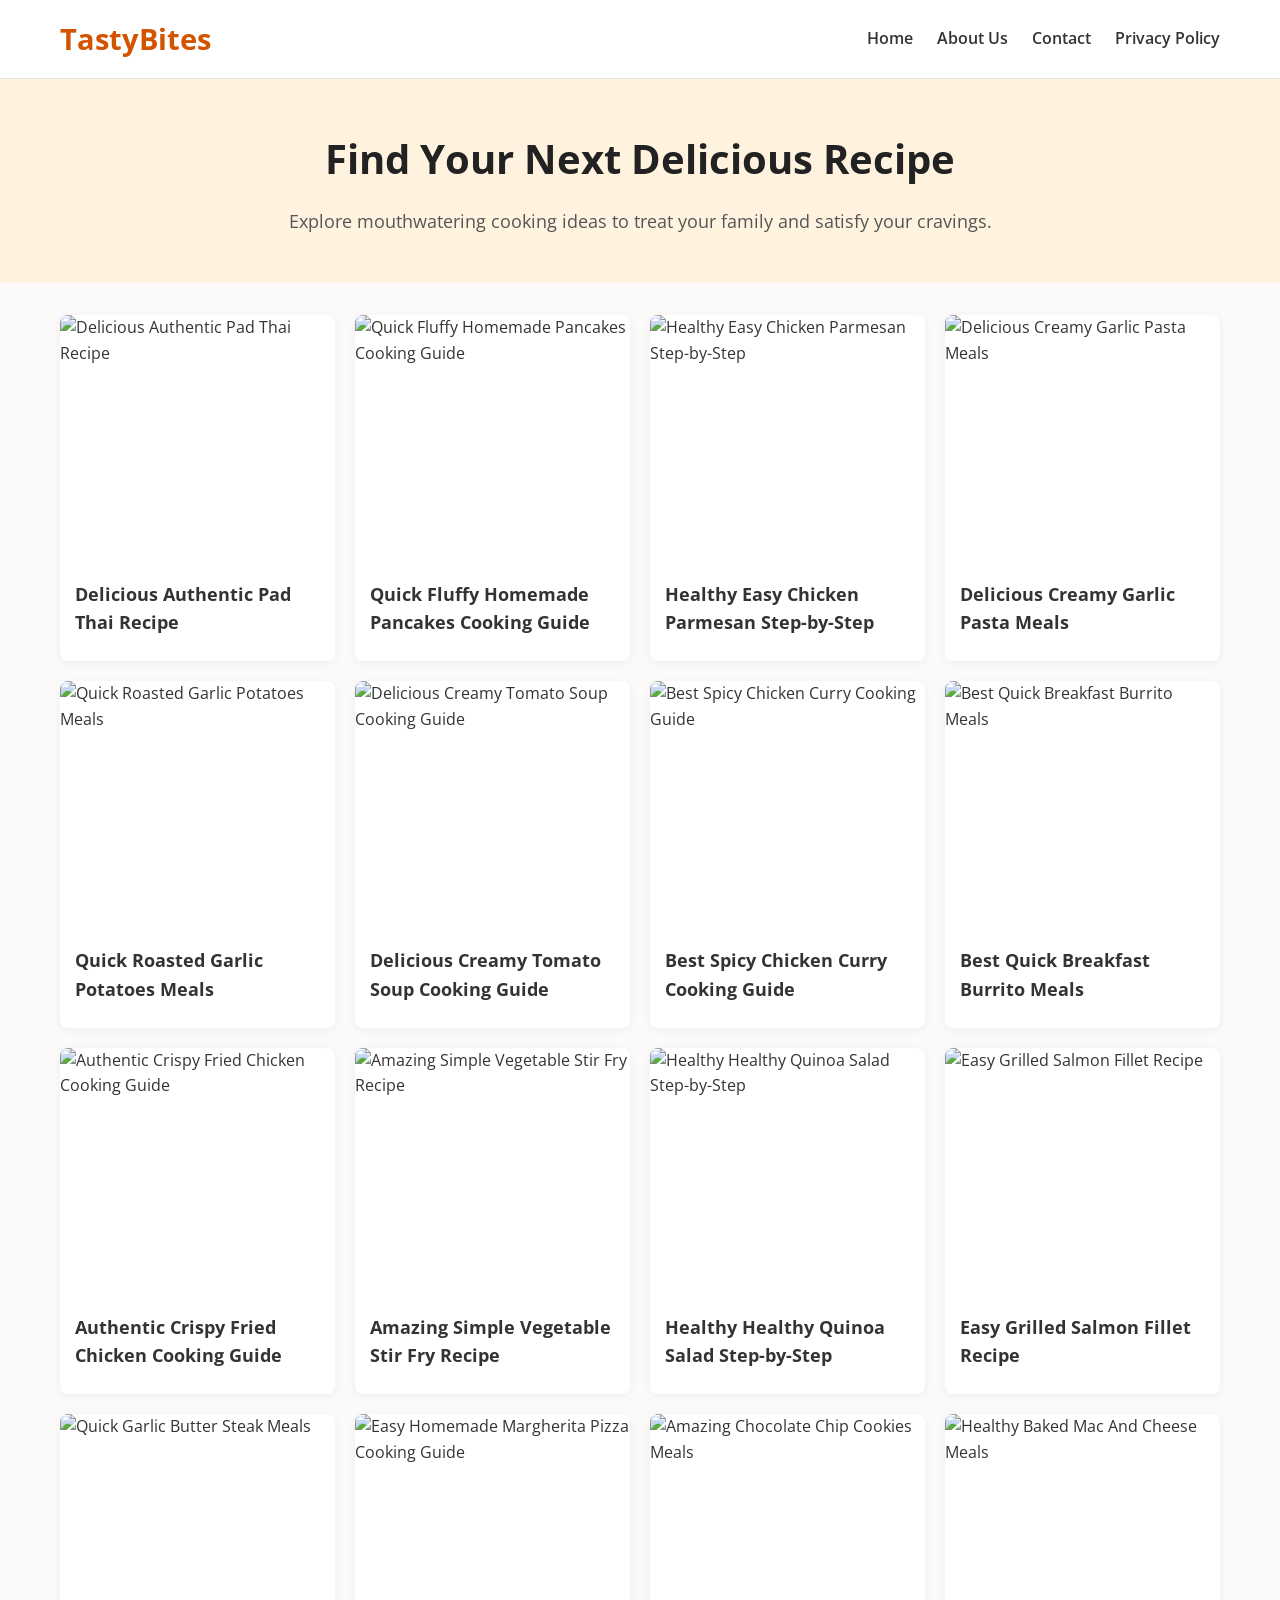
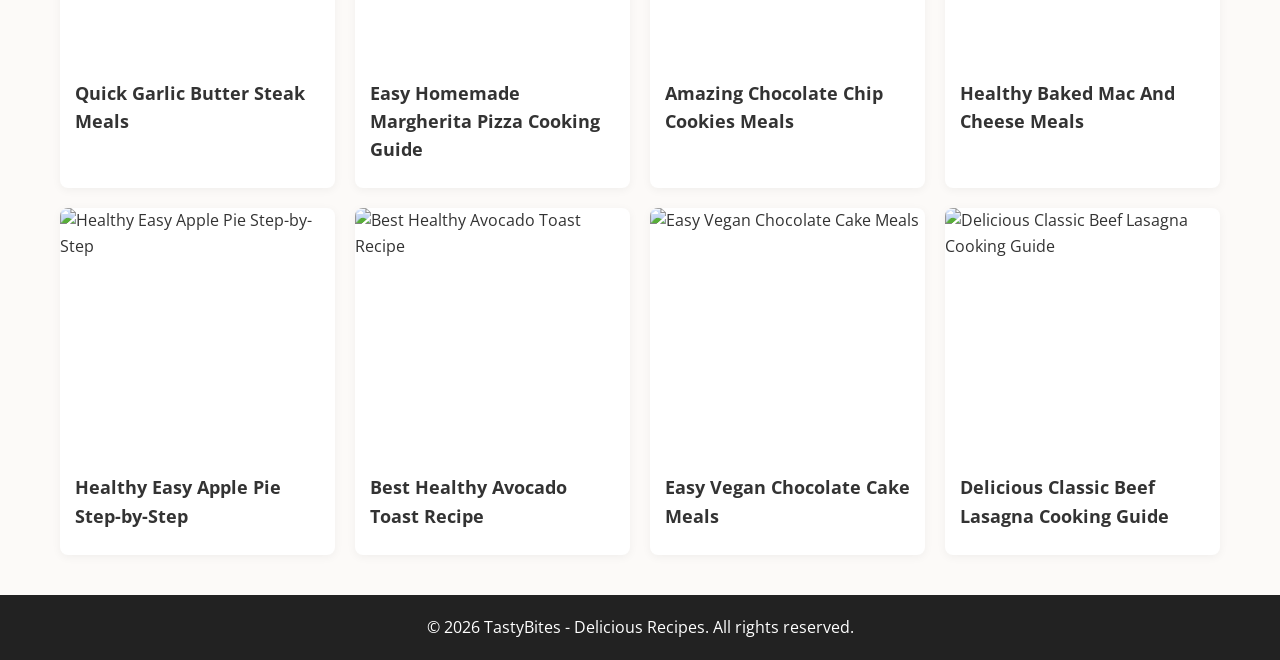
==== index.html @ 0b88fe29 "Add files via upload" ====
<!DOCTYPE html>
<html lang="en">
<head>
    <meta charset="UTF-8">
    <meta name="viewport" content="width=device-width, initial-scale=1.0">
    
    <title>Delicious Recipes & Cooking Ideas | TastyBites</title>
    <meta name="description" content="Discover thousands of mouthwatering recipes, easy cooking ideas, and step-by-step guides for your daily meals.">
    <meta name="keywords" content="recipes, cooking, food, easy meals, healthy recipes, tasty bites">
    <meta name="robots" content="index, follow">
    
    <link rel="stylesheet" href="style.css">
</head>
<body>
    <header>
        <div class="container">
            <a href="index.html" class="logo-link">
                <div class="logo">TastyBites</div>
            </a>
            
            <nav>
                <ul>
                    <li><a href="index.html">Home</a></li>
                    <li><a href="about.html">About Us</a></li>
                    <li><a href="contact.html">Contact</a></li>
                    <li><a href="privacy.html">Privacy Policy</a></li>
                </ul>
            </nav>
        </div>
    </header>

    <main>
        <div class="hero">
            <div class="container">
                <h1>Find Your Next Delicious Recipe</h1>
                <p>Explore mouthwatering cooking ideas to treat your family and satisfy your cravings.</p>
            </div>
        </div>
        
        <div class="container">
            <section class="gallery-section">
                <div id="auto-content-container" class="content-grid">
                    </div>
                <div id="loader" class="loader">Loading more recipes...</div>
            </section>
        </div>
    </main>

    <footer>
        <div class="container">
            <p>&copy; 2026 TastyBites - Delicious Recipes. All rights reserved.</p>
        </div>
    </footer>

    <script src="script.js"></script>
</body>
</html>
---- style.css ----
@import url('https://fonts.googleapis.com/css2?family=Open+Sans:wght@400;600;700&display=swap');

* { box-sizing: border-box; margin: 0; padding: 0; }

body {
    font-family: 'Open Sans', sans-serif;
    line-height: 1.6;
    background-color: #fcfaf8; 
    color: #333333;
}

.container { max-width: 1200px; margin: 0 auto; padding: 0 20px; }

/* HEADER */
header {
    background-color: #fff;
    border-bottom: 1px solid #e6e6e6;
    padding: 1rem 0;   
}
header .container {
    display: flex;
    justify-content: space-between;
    align-items: center;
}
.logo-link { text-decoration: none; }
.logo {
    font-size: 1.8rem;
    font-weight: 700;
    color: #d35400; /* Warna orange ke-merahan khas makanan */
}
nav ul {
    list-style: none;
    display: flex;
    gap: 1.5rem;
}
nav a {
    text-decoration: none;
    color: #333;
    font-weight: 600;
}
nav a:hover { color: #d35400; }

/* HERO SECTION */
.hero {
    background-color: #fff3e0;
    padding: 3rem 0;
    text-align: center;
    margin-bottom: 2rem;
}
.hero h1 {
    font-size: 2.5rem;
    margin-bottom: 1rem;
    color: #222;
}
.hero p {
    font-size: 1.1rem;
    color: #555;
}

/* GRID CONTENT */
.content-grid {
    display: grid;
    grid-template-columns: repeat(auto-fill, minmax(250px, 1fr));
    gap: 20px;
}
.content-card {
    background-color: #fff;
    border-radius: 8px;
    overflow: hidden;
    box-shadow: 0 2px 10px rgba(0,0,0,0.05);
    transition: transform 0.3s ease;
}
.content-card:hover {
    transform: translateY(-5px);
}
.content-card a {
    text-decoration: none;
    color: inherit;
}
.content-card img {
    width: 100%;
    height: 250px;
    object-fit: cover;
    display: block;
}
.content-card-body {
    padding: 15px;
}
.content-card-body h2, .content-card-body h3 {
    font-size: 1.1rem;
    margin-bottom: 10px;
    color: #333;
}

/* DETAIL ARTICLE */
.main-article {
    background: #fff;
    padding: 30px;
    border-radius: 8px;
    box-shadow: 0 2px 10px rgba(0,0,0,0.05);
    margin: 30px 0;
}
.detail-image img {
    width: 100%;
    border-radius: 8px;
    margin-bottom: 20px;
}
.article-content {
    font-size: 1.1rem;
    line-height: 1.8;
}
.article-content p {
    margin-bottom: 1rem;
}
.related-posts-section {
    margin: 40px 0;
}

/* LOADER */
.loader {
    text-align: center;
    padding: 20px;
    font-weight: 600;
    color: #666;
    display: none;
}

/* FOOTER */
footer {
    background-color: #222;
    color: #fff;
    text-align: center;
    padding: 20px 0;
    margin-top: 40px;
}

/* ================================================= */
/* RESPONSIVE DESIGN (MOBILE & TABLET)               */
/* ================================================= */
@media screen and (max-width: 768px) {
    header {
        padding: 10px 0;
    }
    header .container {
        flex-direction: column;
        justify-content: center;
        gap: 8px;
        padding: 0 15px;
    }
    .logo {
        font-size: 1.5rem; /* Ukuran logo lebih kecil */
    }
    nav ul {
        flex-wrap: wrap;
        justify-content: center;
        gap: 12px; /* Jarak antar menu lebih rapat */
        padding: 0;
    }
    nav a {
        font-size: 0.85rem; /* Font menu lebih kecil */
    }
    .hero {
        padding: 2rem 0;
    }
    .hero h1 {
        font-size: 1.6rem;
    }
    .hero p {
        font-size: 0.95rem;
        padding: 0 15px;
    }
    .content-grid {
        grid-template-columns: repeat(auto-fill, minmax(150px, 1fr));
        gap: 12px;
    }
    .content-card img {
        height: 160px;
    }
    .main-article {
        padding: 15px;
        margin: 15px 0;
    }
    .article-content {
        font-size: 1rem;
    }
}
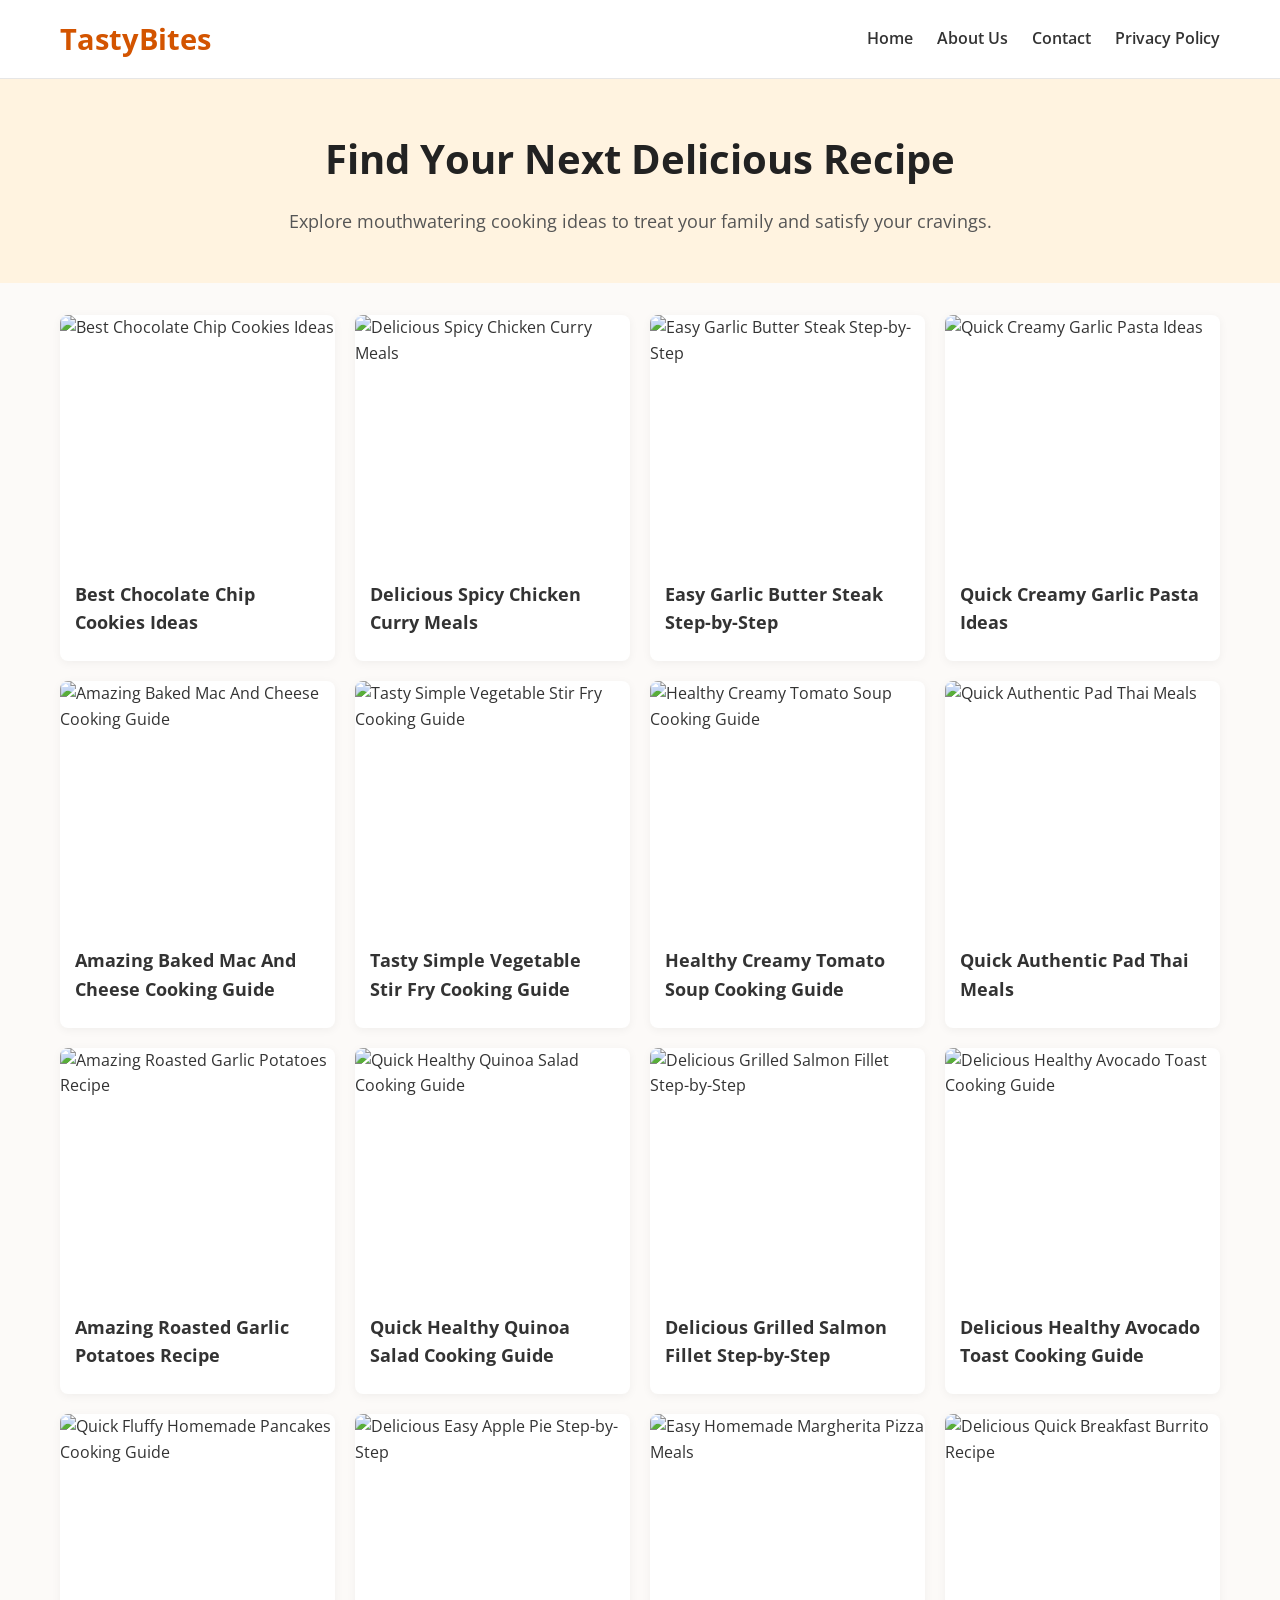
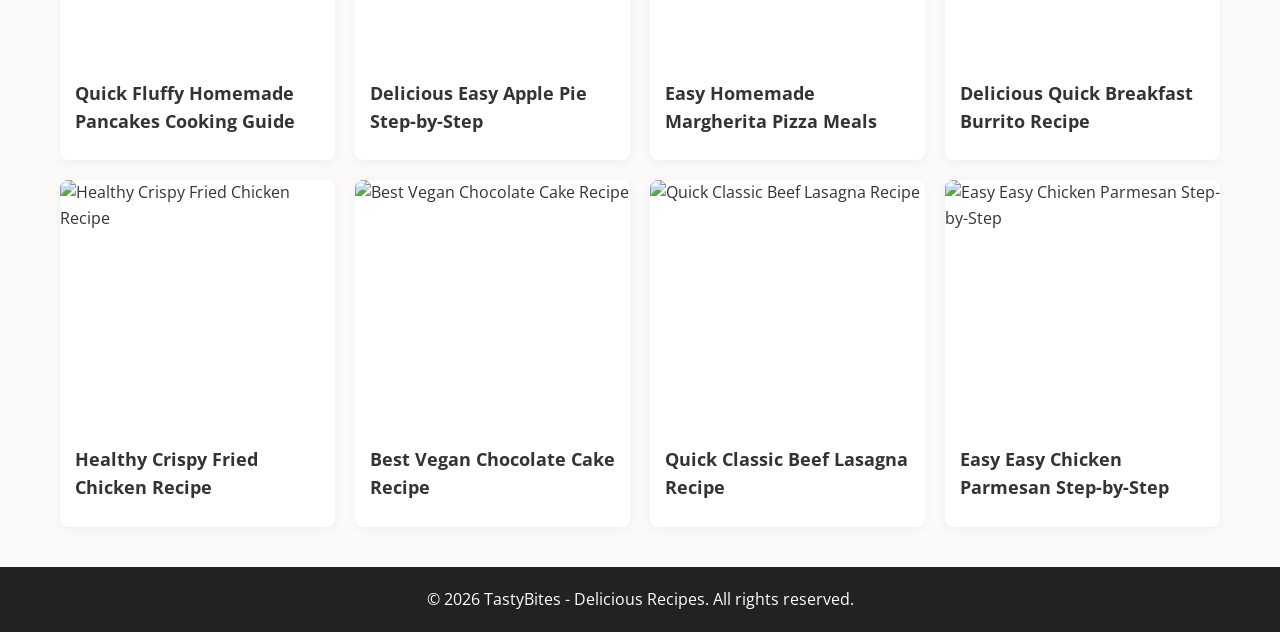
==== commit fad70ad2: "Update index.html" ====
--- a/index.html
+++ b/index.html
@@ -3,7 +3,7 @@
 <head>
     <meta charset="UTF-8">
     <meta name="viewport" content="width=device-width, initial-scale=1.0">
-    
+    <meta name="p:domain_verify" content="469b192540762533e24c66317e248353"/>
     <title>Delicious Recipes & Cooking Ideas | TastyBites</title>
     <meta name="description" content="Discover thousands of mouthwatering recipes, easy cooking ideas, and step-by-step guides for your daily meals.">
     <meta name="keywords" content="recipes, cooking, food, easy meals, healthy recipes, tasty bites">
@@ -54,4 +54,4 @@
 
     <script src="script.js"></script>
 </body>
-</html>+</html>
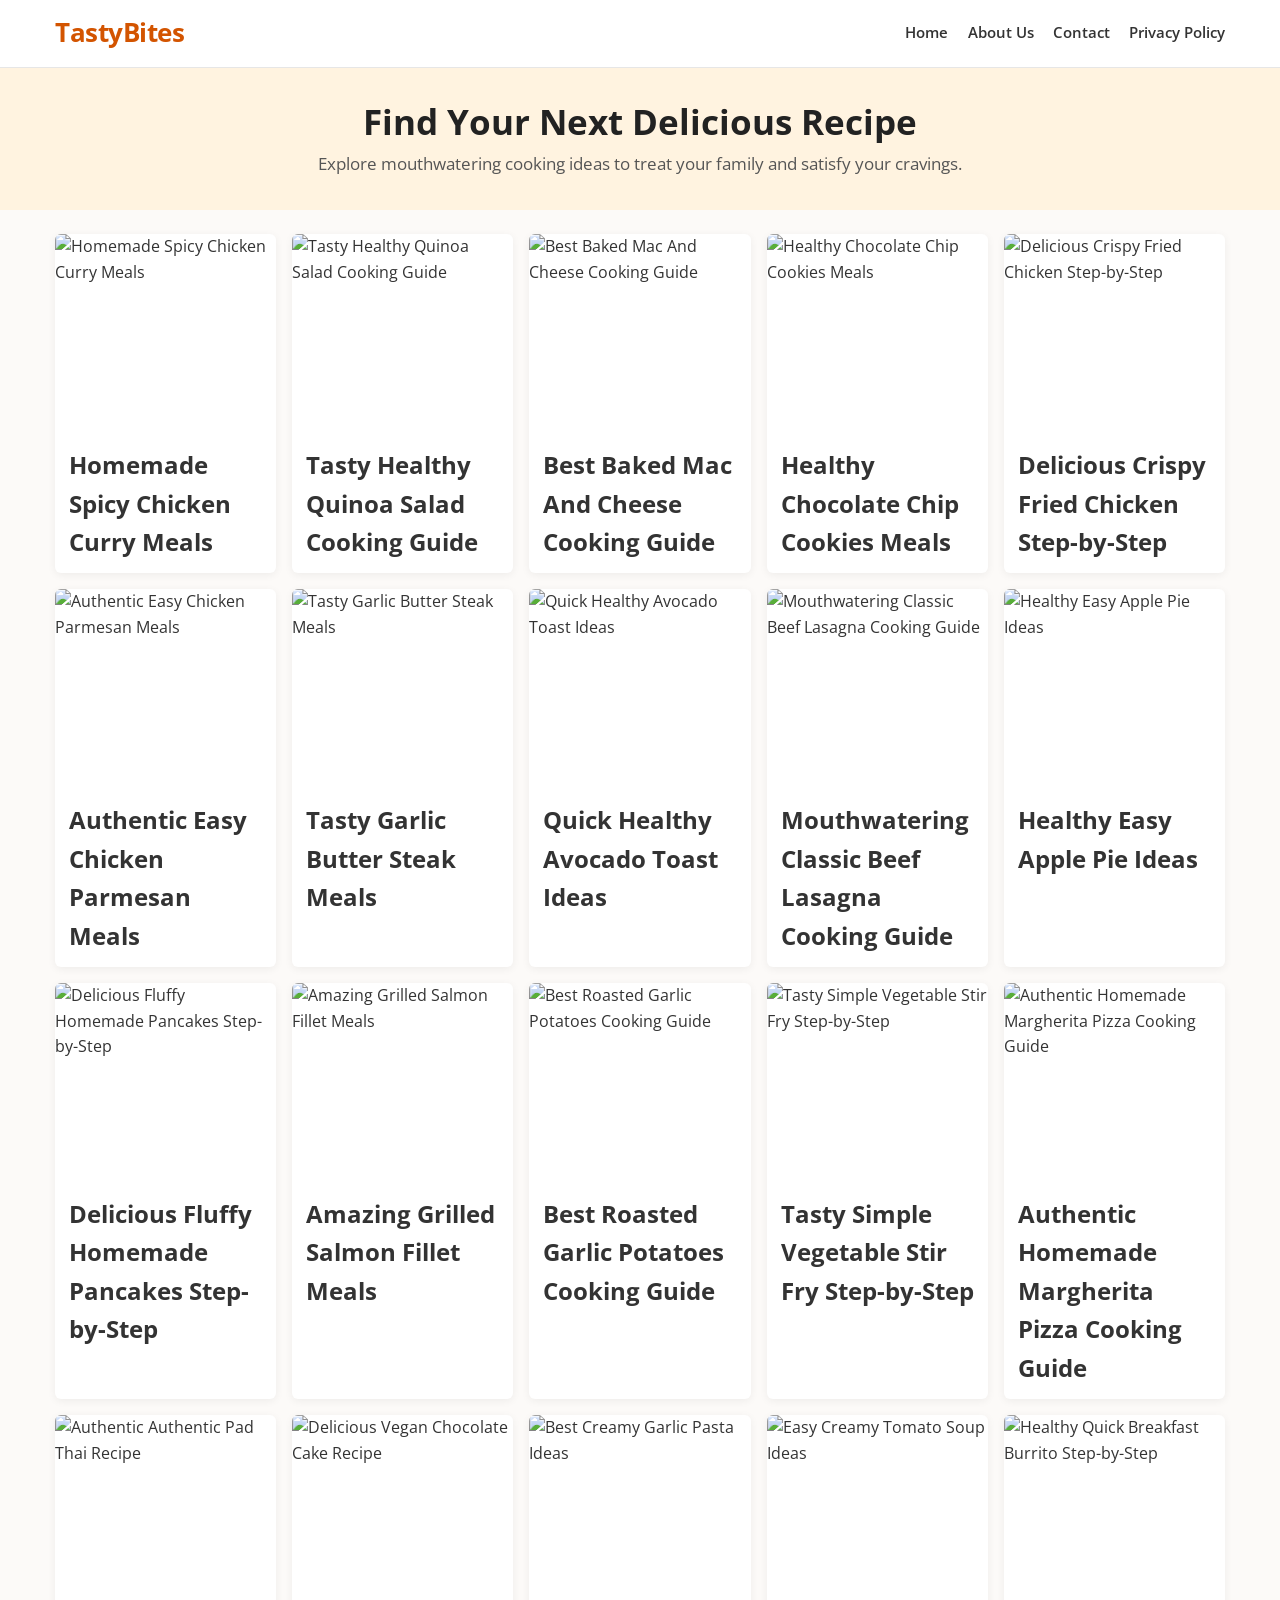
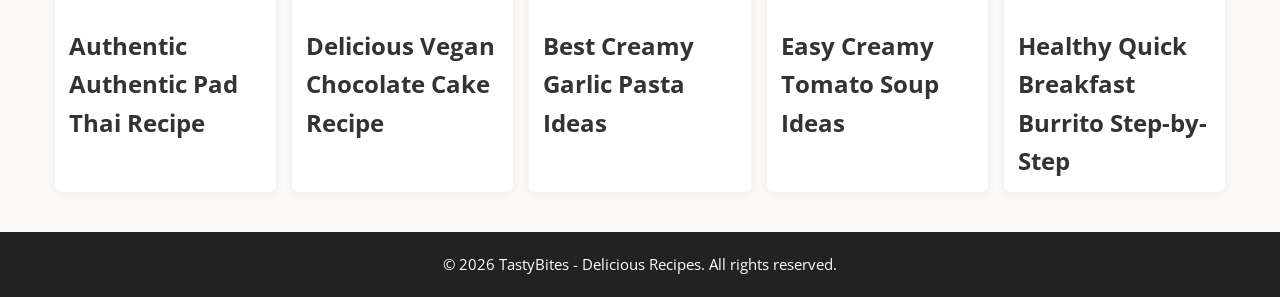
==== commit a97e0782: "Add files via upload" ====
--- a/index.html
+++ b/index.html
@@ -3,7 +3,7 @@
 <head>
     <meta charset="UTF-8">
     <meta name="viewport" content="width=device-width, initial-scale=1.0">
-    <meta name="p:domain_verify" content="469b192540762533e24c66317e248353"/>
+    
     <title>Delicious Recipes & Cooking Ideas | TastyBites</title>
     <meta name="description" content="Discover thousands of mouthwatering recipes, easy cooking ideas, and step-by-step guides for your daily meals.">
     <meta name="keywords" content="recipes, cooking, food, easy meals, healthy recipes, tasty bites">
@@ -54,4 +54,4 @@
 
     <script src="script.js"></script>
 </body>
-</html>
+</html>
--- a/style.css
+++ b/style.css
@@ -4,183 +4,90 @@
 
 body {
     font-family: 'Open Sans', sans-serif;
+    font-size: 16px; 
     line-height: 1.6;
     background-color: #fcfaf8; 
     color: #333333;
 }
 
-.container { max-width: 1200px; margin: 0 auto; padding: 0 20px; }
+.container { max-width: 1200px; margin: 0 auto; padding: 0 15px; }
 
 /* HEADER */
-header {
-    background-color: #fff;
-    border-bottom: 1px solid #e6e6e6;
-    padding: 1rem 0;   
-}
-header .container {
-    display: flex;
-    justify-content: space-between;
-    align-items: center;
-}
+header { background-color: #fff; border-bottom: 1px solid #e6e6e6; padding: 0.8rem 0; }
+header .container { display: flex; justify-content: space-between; align-items: center; }
 .logo-link { text-decoration: none; }
-.logo {
-    font-size: 1.8rem;
-    font-weight: 700;
-    color: #d35400; /* Warna orange ke-merahan khas makanan */
-}
-nav ul {
-    list-style: none;
-    display: flex;
-    gap: 1.5rem;
-}
-nav a {
-    text-decoration: none;
-    color: #333;
-    font-weight: 600;
-}
+.logo { font-size: 1.6rem; font-weight: 700; color: #d35400; letter-spacing: -0.5px; }
+nav ul { list-style: none; display: flex; gap: 1.2rem; }
+nav a { text-decoration: none; color: #333; font-weight: 600; font-size: 0.95rem; transition: color 0.2s ease; }
 nav a:hover { color: #d35400; }
 
 /* HERO SECTION */
-.hero {
-    background-color: #fff3e0;
-    padding: 3rem 0;
-    text-align: center;
-    margin-bottom: 2rem;
-}
-.hero h1 {
-    font-size: 2.5rem;
-    margin-bottom: 1rem;
-    color: #222;
-}
-.hero p {
-    font-size: 1.1rem;
-    color: #555;
+.hero { background-color: #fff3e0; padding: 2rem 0; text-align: center; margin-bottom: 1.5rem; }
+.hero h1 { font-size: 2.2rem; margin-bottom: 0.6rem; color: #222; line-height: 1.2; }
+.hero p { font-size: 1.05rem; color: #555; max-width: 800px; margin: 0 auto; }
+
+/* GRID CONTENT (HOME) */
+.content-grid { display: grid; grid-template-columns: repeat(auto-fill, minmax(220px, 1fr)); gap: 16px; }
+.content-card { background-color: #fff; border-radius: 6px; overflow: hidden; box-shadow: 0 2px 8px rgba(0,0,0,0.06); transition: transform 0.2s ease, box-shadow 0.2s ease; }
+.content-card:hover { transform: translateY(-3px); box-shadow: 0 4px 12px rgba(0,0,0,0.1); }
+.content-card a { text-decoration: none; color: inherit; display: block; }
+.content-card img { width: 100%; height: 200px; object-fit: cover; display: block; }
+.content-card-body { padding: 12px 14px; }
+.content-card-body h3 { font-size: 1.05rem; margin-bottom: 0; color: #333; line-height: 1.4; font-weight: 600; }
+
+/* DETAIL ARTICLE - MAIN CONTAINERS */
+.main-article { background: #fff; padding: 30px; border-radius: 12px; box-shadow: 0 4px 15px rgba(0,0,0,0.05); margin: 20px 0; }
+.main-article h1 { font-size: 2.2rem; margin-bottom: 20px; line-height: 1.3; color: #222; text-transform: capitalize;}
+.detail-image img { width: 100%; max-height: 500px; object-fit: cover; border-radius: 12px; margin-bottom: 20px; box-shadow: 0 2px 10px rgba(0,0,0,0.1); }
+.article-content { font-size: 1.05rem; color: #333; }
+
+/* API RECIPE PROFESSIONAL LAYOUT */
+.recipe-meta { display: flex; gap: 12px; margin-bottom: 25px; flex-wrap: wrap; justify-content: center; }
+.recipe-meta .badge { background: #ffe0b2; color: #d35400; padding: 6px 15px; border-radius: 20px; font-weight: 600; font-size: 0.9rem; text-transform: uppercase; letter-spacing: 0.5px;}
+
+/* Grid pemisah Bahan & Cara Membuat di PC */
+.recipe-layout-grid { display: grid; grid-template-columns: 1fr; gap: 40px; margin-top: 20px;}
+@media (min-width: 768px) {
+    .recipe-layout-grid { grid-template-columns: 1fr 2fr; }
 }
 
-/* GRID CONTENT */
-.content-grid {
-    display: grid;
-    grid-template-columns: repeat(auto-fill, minmax(250px, 1fr));
-    gap: 20px;
-}
-.content-card {
-    background-color: #fff;
-    border-radius: 8px;
-    overflow: hidden;
-    box-shadow: 0 2px 10px rgba(0,0,0,0.05);
-    transition: transform 0.3s ease;
-}
-.content-card:hover {
-    transform: translateY(-5px);
-}
-.content-card a {
-    text-decoration: none;
-    color: inherit;
-}
-.content-card img {
-    width: 100%;
-    height: 250px;
-    object-fit: cover;
-    display: block;
-}
-.content-card-body {
-    padding: 15px;
-}
-.content-card-body h2, .content-card-body h3 {
-    font-size: 1.1rem;
-    margin-bottom: 10px;
-    color: #333;
-}
+.recipe-ingredients h2, .recipe-instructions h2 { color: #d35400; margin-bottom: 15px; font-size: 1.5rem; border-bottom: 3px solid #ffe0b2; padding-bottom: 5px; display: inline-block;}
 
-/* DETAIL ARTICLE */
-.main-article {
-    background: #fff;
-    padding: 30px;
-    border-radius: 8px;
-    box-shadow: 0 2px 10px rgba(0,0,0,0.05);
-    margin: 30px 0;
-}
-.detail-image img {
-    width: 100%;
-    border-radius: 8px;
-    margin-bottom: 20px;
-}
-.article-content {
-    font-size: 1.1rem;
-    line-height: 1.8;
-}
-.article-content p {
-    margin-bottom: 1rem;
-}
-.related-posts-section {
-    margin: 40px 0;
-}
+/* Style kotak list Bahan-bahan */
+.ingredients-list { list-style: none; background: #fffaf0; padding: 25px; border-radius: 12px; border: 1px solid #ffe0b2; }
+.ingredients-list li { padding: 10px 0; border-bottom: 1px dashed #e0e0e0; font-size: 1rem; }
+.ingredients-list li:last-child { border-bottom: none; }
+.ingredients-list li strong { color: #d35400; font-weight: 700; display: inline-block; min-width: 70px;}
 
-/* LOADER */
-.loader {
-    text-align: center;
-    padding: 20px;
-    font-weight: 600;
-    color: #666;
-    display: none;
-}
+/* Style Teks Instruksi memasak */
+.instructions-text { text-align: justify; line-height: 1.9; font-size: 1.1rem; color: #444; }
 
-/* FOOTER */
-footer {
-    background-color: #222;
-    color: #fff;
-    text-align: center;
-    padding: 20px 0;
-    margin-top: 40px;
-}
+/* Tombol Video YouTube */
+.youtube-btn { display: inline-block; background-color: #ff0000; color: white; padding: 12px 24px; text-decoration: none; border-radius: 8px; font-weight: bold; margin-top: 25px; transition: background 0.3s; box-shadow: 0 4px 6px rgba(255,0,0,0.2);}
+.youtube-btn:hover { background-color: #cc0000; color: white; transform: translateY(-2px);}
+
+.related-posts-section { margin: 40px 0; }
+
+.loader { text-align: center; padding: 30px; font-size: 1.1rem; font-weight: 600; color: #666; }
+
+footer { background-color: #222; color: #fff; text-align: center; padding: 20px 0; margin-top: 40px; font-size: 0.95rem; }
 
 /* ================================================= */
 /* RESPONSIVE DESIGN (MOBILE & TABLET)               */
 /* ================================================= */
 @media screen and (max-width: 768px) {
-    header {
-        padding: 10px 0;
-    }
-    header .container {
-        flex-direction: column;
-        justify-content: center;
-        gap: 8px;
-        padding: 0 15px;
-    }
-    .logo {
-        font-size: 1.5rem; /* Ukuran logo lebih kecil */
-    }
-    nav ul {
-        flex-wrap: wrap;
-        justify-content: center;
-        gap: 12px; /* Jarak antar menu lebih rapat */
-        padding: 0;
-    }
-    nav a {
-        font-size: 0.85rem; /* Font menu lebih kecil */
-    }
-    .hero {
-        padding: 2rem 0;
-    }
-    .hero h1 {
-        font-size: 1.6rem;
-    }
-    .hero p {
-        font-size: 0.95rem;
-        padding: 0 15px;
-    }
-    .content-grid {
-        grid-template-columns: repeat(auto-fill, minmax(150px, 1fr));
-        gap: 12px;
-    }
-    .content-card img {
-        height: 160px;
-    }
-    .main-article {
-        padding: 15px;
-        margin: 15px 0;
-    }
-    .article-content {
-        font-size: 1rem;
-    }
-}+    header { padding: 10px 0; }
+    header .container { flex-direction: column; justify-content: center; gap: 8px; }
+    nav ul { flex-wrap: wrap; justify-content: center; gap: 12px; padding: 0; }
+    .hero { padding: 1.5rem 0; margin-bottom: 1rem; }
+    .hero h1 { font-size: 1.6rem; }
+    .content-grid { grid-template-columns: repeat(auto-fill, minmax(150px, 1fr)); gap: 12px; }
+    .content-card img { height: 150px; }
+    .main-article { padding: 20px; margin: 15px 0; }
+    .main-article h1 { font-size: 1.6rem; }
+    .detail-image img { max-height: 300px; }
+    .recipe-layout-grid { gap: 25px; } /* Jarak diturunkan saat di mobile */
+    .ingredients-list { padding: 15px; }
+    .instructions-text { font-size: 1.05rem; }
+    .youtube-btn { width: 100%; text-align: center; } /* Tombol Youtube full width di HP */
+}
